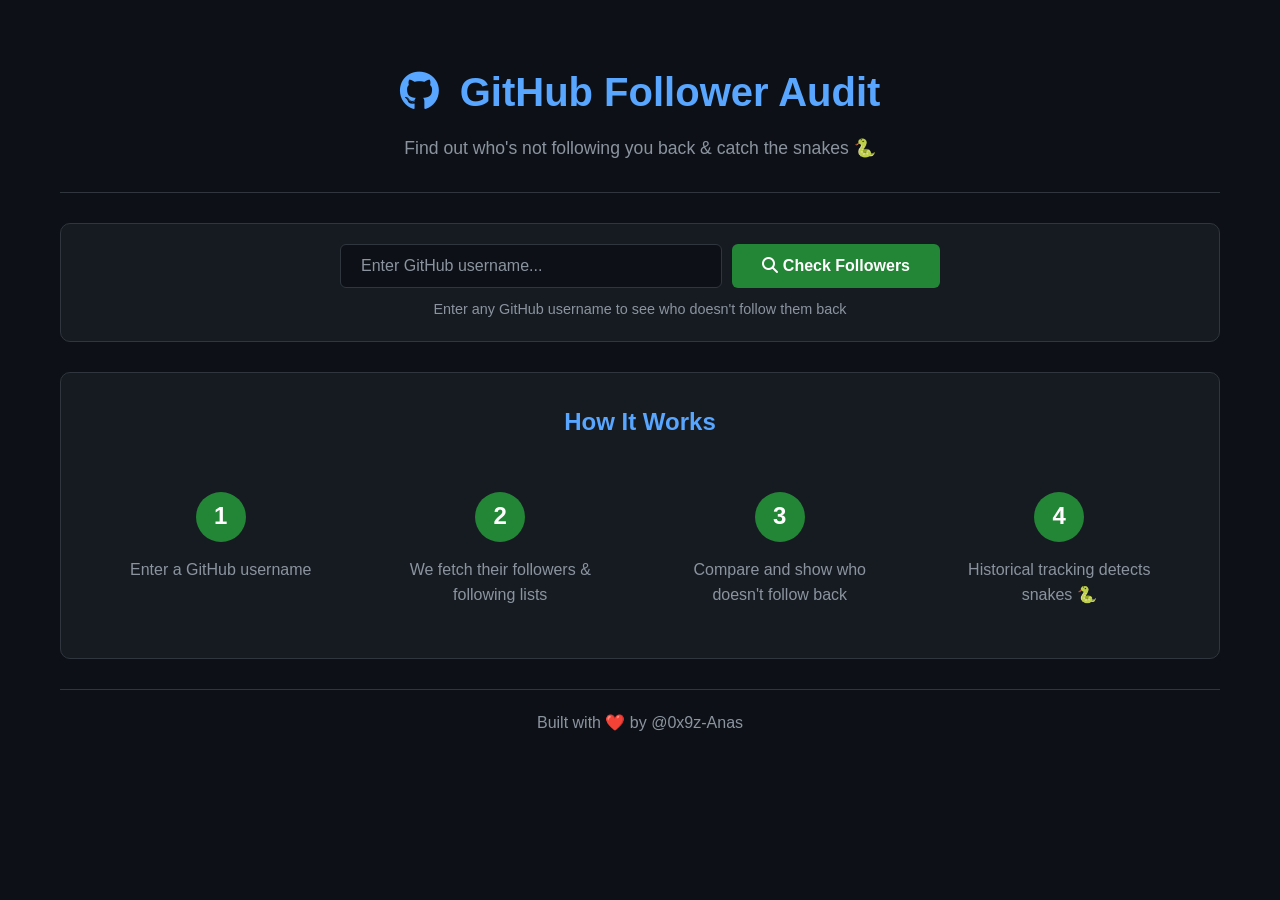
==== index.html @ 14755276 "Add files via upload" ====
<!DOCTYPE html>
<html lang="en">
<head>
    <meta charset="UTF-8">
    <meta name="viewport" content="width=device-width, initial-scale=1.0">
    <title>GitHub Follower Audit - Who's Not Following Back?</title>
    <link rel="stylesheet" href="css/style.css">
    <link rel="stylesheet" href="https://cdnjs.cloudflare.com/ajax/libs/font-awesome/6.4.0/css/all.min.css">
</head>
<body>
    <div class="container">
        <!-- Header -->
        <header>
            <h1><i class="fab fa-github"></i> GitHub Follower Audit</h1>
            <p class="subtitle">Find out who's not following you back & catch the snakes 🐍</p>
        </header>

        <!-- Search Section -->
        <section class="search-section">
            <div class="input-group">
                <input 
                    type="text" 
                    id="usernameInput" 
                    placeholder="Enter GitHub username..."
                    autocomplete="off"
                >
                <button id="checkButton" onclick="startAudit()">
                    <i class="fas fa-search"></i> Check Followers
                </button>
            </div>
            <p class="hint">Enter any GitHub username to see who doesn't follow them back</p>
        </section>

        <!-- Loading Spinner -->
        <div id="loading" class="loading hidden">
            <div class="spinner"></div>
            <p>Fetching data from GitHub...</p>
        </div>

        <!-- Error Message -->
        <div id="error" class="error hidden"></div>

        <!-- Stats Cards -->
        <section id="statsSection" class="stats-section hidden">
            <div class="stat-card followers">
                <i class="fas fa-users"></i>
                <div class="stat-info">
                    <span class="stat-number" id="followersCount">0</span>
                    <span class="stat-label">Followers</span>
                </div>
            </div>
            <div class="stat-card following">
                <i class="fas fa-user-plus"></i>
                <div class="stat-info">
                    <span class="stat-number" id="followingCount">0</span>
                    <span class="stat-label">Following</span>
                </div>
            </div>
            <div class="stat-card not-following-back">
                <i class="fas fa-user-minus"></i>
                <div class="stat-info">
                    <span class="stat-number" id="notFollowingBackCount">0</span>
                    <span class="stat-label">Not Following Back</span>
                </div>
            </div>
            <div class="stat-card snakes">
                <i class="fas fa-snake"></i>
                <div class="stat-info">
                    <span class="stat-number" id="snakesCount">0</span>
                    <span class="stat-label">Snakes Detected</span>
                </div>
            </div>
        </section>

        <!-- Results Section -->
        <section id="resultsSection" class="results-section hidden">
            <!-- Tabs -->
            <div class="tabs">
                <button class="tab active" onclick="switchTab('notFollowing')">
                    <i class="fas fa-user-slash"></i> Not Following Back
                </button>
                <button class="tab" onclick="switchTab('snakes')">
                    <i class="fas fa-snake"></i> Snakes 🐍
                </button>
            </div>

            <!-- Not Following Back List -->
            <div id="notFollowingTab" class="tab-content">
                <div class="table-container">
                    <table id="notFollowingTable">
                        <thead>
                            <tr>
                                <th>Avatar</th>
                                <th>Username</th>
                                <th>GitHub Profile</th>
                                <th>Action</th>
                            </tr>
                        </thead>
                        <tbody id="notFollowingBody">
                            <!-- Dynamic content -->
                        </tbody>
                    </table>
                </div>
                <div id="noNotFollowing" class="empty-state hidden">
                    <i class="fas fa-check-circle"></i>
                    <p>Everyone you follow follows you back! 🎉</p>
                </div>
            </div>

            <!-- Snakes List -->
            <div id="snakesTab" class="tab-content hidden">
                <div class="snake-alert">
                    <i class="fas fa-exclamation-triangle"></i>
                    <p>These users followed you, you followed back, then they unfollowed you!</p>
                </div>
                <div class="table-container">
                    <table id="snakesTable">
                        <thead>
                            <tr>
                                <th>Avatar</th>
                                <th>Username</th>
                                <th>GitHub Profile</th>
                                <th>Status</th>
                            </tr>
                        </thead>
                        <tbody id="snakesBody">
                            <!-- Dynamic content -->
                        </tbody>
                    </table>
                </div>
                <div id="noSnakes" class="empty-state hidden">
                    <i class="fas fa-shield-alt"></i>
                    <p>No snakes detected! Your followers are loyal 🛡️</p>
                </div>
            </div>
        </section>

        <!-- How It Works -->
        <section class="info-section">
            <h2>How It Works</h2>
            <div class="steps">
                <div class="step">
                    <span class="step-number">1</span>
                    <p>Enter a GitHub username</p>
                </div>
                <div class="step">
                    <span class="step-number">2</span>
                    <p>We fetch their followers & following lists</p>
                </div>
                <div class="step">
                    <span class="step-number">3</span>
                    <p>Compare and show who doesn't follow back</p>
                </div>
                <div class="step">
                    <span class="step-number">4</span>
                    <p>Historical tracking detects snakes 🐍</p>
                </div>
            </div>
        </section>

        <!-- Footer -->
        <footer>
            <p>Built with ❤️ by @0x9z-Anas</p>
        </footer>
    </div>

    <script src="js/github-api.js"></script>
    <script src="js/app.js"></script>
</body>
</html>
---- css/style.css ----
/* ===== CSS Variables ===== */
:root {
    --bg-primary: #0d1117;
    --bg-secondary: #161b22;
    --bg-tertiary: #21262d;
    --border-color: #30363d;
    --text-primary: #c9d1d9;
    --text-secondary: #8b949e;
    --text-link: #58a6ff;
    --green: #3fb950;
    --red: #f85149;
    --yellow: #d2991d;
    --purple: #a371f7;
    --button-bg: #238636;
    --button-hover: #2ea043;
    --card-shadow: 0 0 10px rgba(0, 0, 0, 0.3);
}

/* ===== Reset & Base Styles ===== */
* {
    margin: 0;
    padding: 0;
    box-sizing: border-box;
}

body {
    font-family: -apple-system, BlinkMacSystemFont, 'Segoe UI', 'Noto Sans', Helvetica, Arial, sans-serif;
    background-color: var(--bg-primary);
    color: var(--text-primary);
    line-height: 1.6;
    min-height: 100vh;
}

.container {
    max-width: 1200px;
    margin: 0 auto;
    padding: 20px;
}

/* ===== Header ===== */
header {
    text-align: center;
    padding: 40px 20px 30px;
    border-bottom: 1px solid var(--border-color);
    margin-bottom: 30px;
}

header h1 {
    font-size: 2.5rem;
    margin-bottom: 10px;
    color: var(--text-link);
}

header h1 i {
    margin-right: 10px;
}

.subtitle {
    color: var(--text-secondary);
    font-size: 1.1rem;
}

/* ===== Search Section ===== */
.search-section {
    text-align: center;
    padding: 20px;
    background-color: var(--bg-secondary);
    border-radius: 10px;
    border: 1px solid var(--border-color);
    margin-bottom: 30px;
}

.input-group {
    display: flex;
    gap: 10px;
    max-width: 600px;
    margin: 0 auto 10px;
}

#usernameInput {
    flex: 1;
    padding: 12px 20px;
    font-size: 1rem;
    background-color: var(--bg-primary);
    border: 1px solid var(--border-color);
    border-radius: 6px;
    color: var(--text-primary);
    outline: none;
    transition: border-color 0.3s;
}

#usernameInput:focus {
    border-color: var(--text-link);
}

#usernameInput::placeholder {
    color: var(--text-secondary);
}

#checkButton {
    padding: 12px 30px;
    font-size: 1rem;
    background-color: var(--button-bg);
    color: white;
    border: none;
    border-radius: 6px;
    cursor: pointer;
    font-weight: 600;
    transition: background-color 0.3s;
    white-space: nowrap;
}

#checkButton:hover {
    background-color: var(--button-hover);
}

.hint {
    color: var(--text-secondary);
    font-size: 0.9rem;
}

/* ===== Loading Spinner ===== */
.loading {
    text-align: center;
    padding: 40px;
}

.spinner {
    border: 4px solid var(--border-color);
    border-top: 4px solid var(--text-link);
    border-radius: 50%;
    width: 50px;
    height: 50px;
    animation: spin 1s linear infinite;
    margin: 0 auto 20px;
}

@keyframes spin {
    0% { transform: rotate(0deg); }
    100% { transform: rotate(360deg); }
}

/* ===== Error Message ===== */
.error {
    background-color: rgba(248, 81, 73, 0.1);
    border: 1px solid var(--red);
    color: var(--red);
    padding: 15px 20px;
    border-radius: 6px;
    margin-bottom: 20px;
    text-align: center;
}

/* ===== Stats Cards ===== */
.stats-section {
    display: grid;
    grid-template-columns: repeat(auto-fit, minmax(250px, 1fr));
    gap: 20px;
    margin-bottom: 30px;
}

.stat-card {
    background-color: var(--bg-secondary);
    border: 1px solid var(--border-color);
    border-radius: 10px;
    padding: 20px;
    display: flex;
    align-items: center;
    gap: 20px;
    transition: transform 0.3s;
}

.stat-card:hover {
    transform: translateY(-2px);
    box-shadow: var(--card-shadow);
}

.stat-card i {
    font-size: 2.5rem;
}

.stat-card.followers i { color: var(--text-link); }
.stat-card.following i { color: var(--green); }
.stat-card.not-following-back i { color: var(--yellow); }
.stat-card.snakes i { color: var(--red); }

.stat-info {
    display: flex;
    flex-direction: column;
}

.stat-number {
    font-size: 2rem;
    font-weight: bold;
}

.stat-label {
    color: var(--text-secondary);
    font-size: 0.9rem;
}

/* ===== Results Section ===== */
.results-section {
    background-color: var(--bg-secondary);
    border: 1px solid var(--border-color);
    border-radius: 10px;
    overflow: hidden;
    margin-bottom: 30px;
}

.tabs {
    display: flex;
    border-bottom: 1px solid var(--border-color);
}

.tab {
    flex: 1;
    padding: 15px;
    background: none;
    border: none;
    color: var(--text-secondary);
    font-size: 1rem;
    cursor: pointer;
    transition: all 0.3s;
    font-weight: 600;
}

.tab:hover {
    background-color: var(--bg-tertiary);
    color: var(--text-primary);
}

.tab.active {
    color: var(--text-link);
    border-bottom: 2px solid var(--text-link);
    background-color: var(--bg-tertiary);
}

.tab-content {
    padding: 20px;
}

/* ===== Tables ===== */
.table-container {
    overflow-x: auto;
}

table {
    width: 100%;
    border-collapse: collapse;
}

thead {
    background-color: var(--bg-tertiary);
}

th {
    padding: 12px 15px;
    text-align: left;
    font-weight: 600;
    color: var(--text-secondary);
    border-bottom: 1px solid var(--border-color);
}

td {
    padding: 12px 15px;
    border-bottom: 1px solid var(--border-color);
}

tbody tr:hover {
    background-color: var(--bg-tertiary);
}

.avatar-img {
    width: 40px;
    height: 40px;
    border-radius: 50%;
    border: 2px solid var(--border-color);
}

.profile-link {
    color: var(--text-link);
    text-decoration: none;
    font-weight: 500;
}

.profile-link:hover {
    text-decoration: underline;
}

.unfollow-btn {
    padding: 6px 15px;
    background-color: var(--red);
    color: white;
    border: none;
    border-radius: 4px;
    cursor: pointer;
    font-size: 0.9rem;
    transition: background-color 0.3s;
}

.unfollow-btn:hover {
    background-color: #da3633;
}

.snake-badge {
    display: inline-block;
    padding: 4px 10px;
    background-color: rgba(248, 81, 73, 0.2);
    color: var(--red);
    border-radius: 20px;
    font-size: 0.85rem;
    font-weight: 600;
}

/* ===== Snake Alert ===== */
.snake-alert {
    background-color: rgba(248, 81, 73, 0.1);
    border: 1px solid var(--red);
    border-radius: 6px;
    padding: 15px;
    margin-bottom: 20px;
    display: flex;
    align-items: center;
    gap: 10px;
    color: var(--red);
}

.snake-alert i {
    font-size: 1.5rem;
}

/* ===== Empty States ===== */
.empty-state {
    text-align: center;
    padding: 40px 20px;
    color: var(--text-secondary);
}

.empty-state i {
    font-size: 4rem;
    margin-bottom: 15px;
    color: var(--green);
}

.empty-state p {
    font-size: 1.2rem;
}

/* ===== Info Section ===== */
.info-section {
    background-color: var(--bg-secondary);
    border: 1px solid var(--border-color);
    border-radius: 10px;
    padding: 30px;
    margin-bottom: 30px;
}

.info-section h2 {
    text-align: center;
    margin-bottom: 30px;
    color: var(--text-link);
}

.steps {
    display: grid;
    grid-template-columns: repeat(auto-fit, minmax(200px, 1fr));
    gap: 20px;
}

.step {
    text-align: center;
    padding: 20px;
}

.step-number {
    display: inline-flex;
    align-items: center;
    justify-content: center;
    width: 50px;
    height: 50px;
    background-color: var(--button-bg);
    color: white;
    border-radius: 50%;
    font-size: 1.5rem;
    font-weight: bold;
    margin-bottom: 15px;
}

.step p {
    color: var(--text-secondary);
}

/* ===== Footer ===== */
footer {
    text-align: center;
    padding: 20px;
    color: var(--text-secondary);
    border-top: 1px solid var(--border-color);
}

footer a {
    color: var(--text-link);
    text-decoration: none;
}

footer a:hover {
    text-decoration: underline;
}

/* ===== Utility Classes ===== */
.hidden {
    display: none !important;
}

/* ===== Responsive Design ===== */
@media (max-width: 768px) {
    header h1 {
        font-size: 1.8rem;
    }
    
    .input-group {
        flex-direction: column;
    }
    
    #checkButton {
        width: 100%;
    }
    
    .stats-section {
        grid-template-columns: 1fr;
    }
    
    .tabs {
        flex-direction: column;
    }
    
    .tab {
        border-bottom: 1px solid var(--border-color);
    }
    
    .tab.active {
        border-bottom: 2px solid var(--text-link);
    }
}
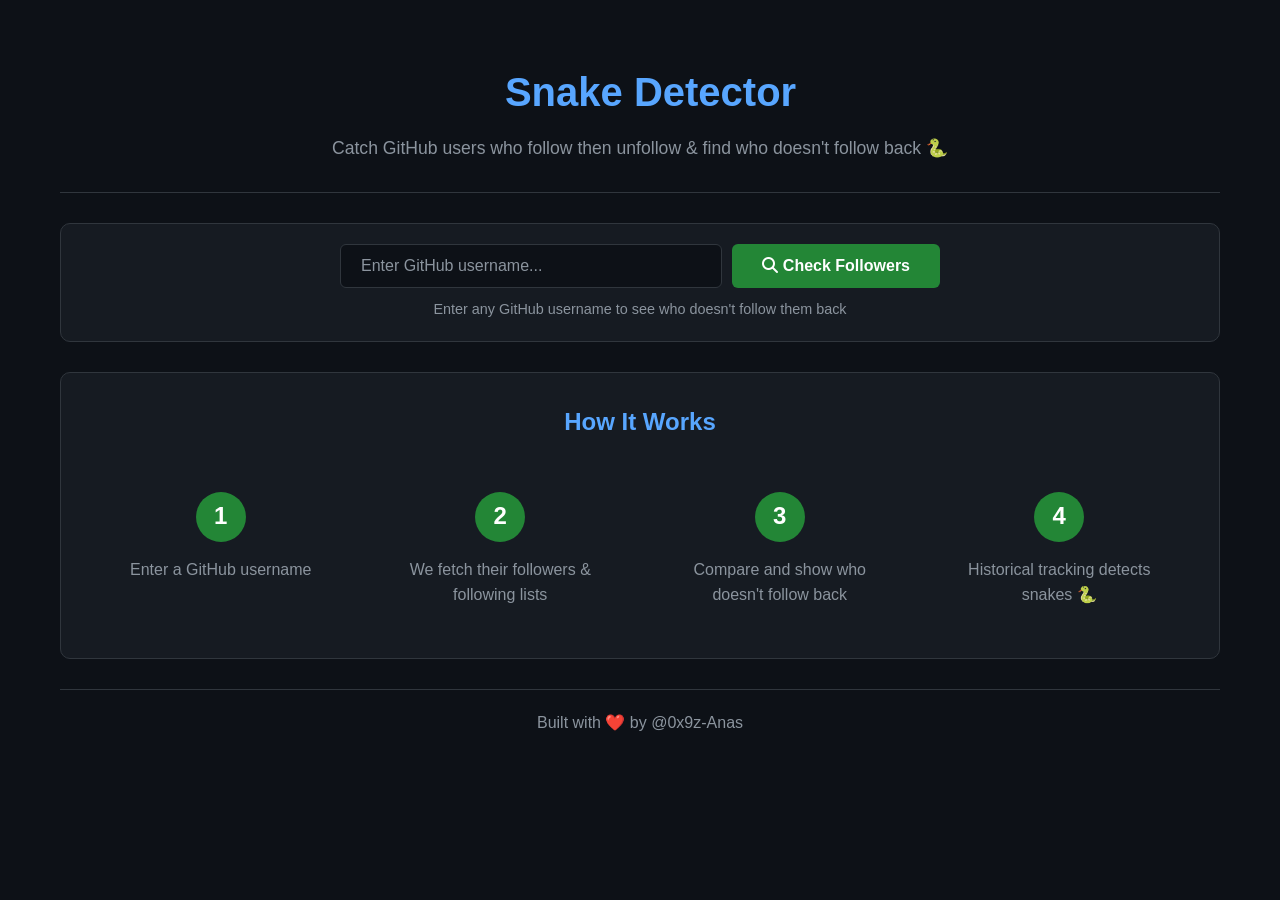
==== commit 92fe58cd: "Update index.html" ====
--- a/index.html
+++ b/index.html
@@ -3,7 +3,7 @@
 <head>
     <meta charset="UTF-8">
     <meta name="viewport" content="width=device-width, initial-scale=1.0">
-    <title>GitHub Follower Audit - Who's Not Following Back?</title>
+    <title>🐍 Snake Detector - Catch GitHub Follow-Unfollow Snakes</title>
     <link rel="stylesheet" href="css/style.css">
     <link rel="stylesheet" href="https://cdnjs.cloudflare.com/ajax/libs/font-awesome/6.4.0/css/all.min.css">
 </head>
@@ -11,10 +11,9 @@
     <div class="container">
         <!-- Header -->
         <header>
-            <h1><i class="fab fa-github"></i> GitHub Follower Audit</h1>
-            <p class="subtitle">Find out who's not following you back & catch the snakes 🐍</p>
+            <h1><i class="fas fa-snake"></i> Snake Detector</h1>
+            <p class="subtitle">Catch GitHub users who follow then unfollow & find who doesn't follow back 🐍</p>
         </header>
-
         <!-- Search Section -->
         <section class="search-section">
             <div class="input-group">
@@ -167,4 +166,4 @@
     <script src="js/github-api.js"></script>
     <script src="js/app.js"></script>
 </body>
-</html>+</html>
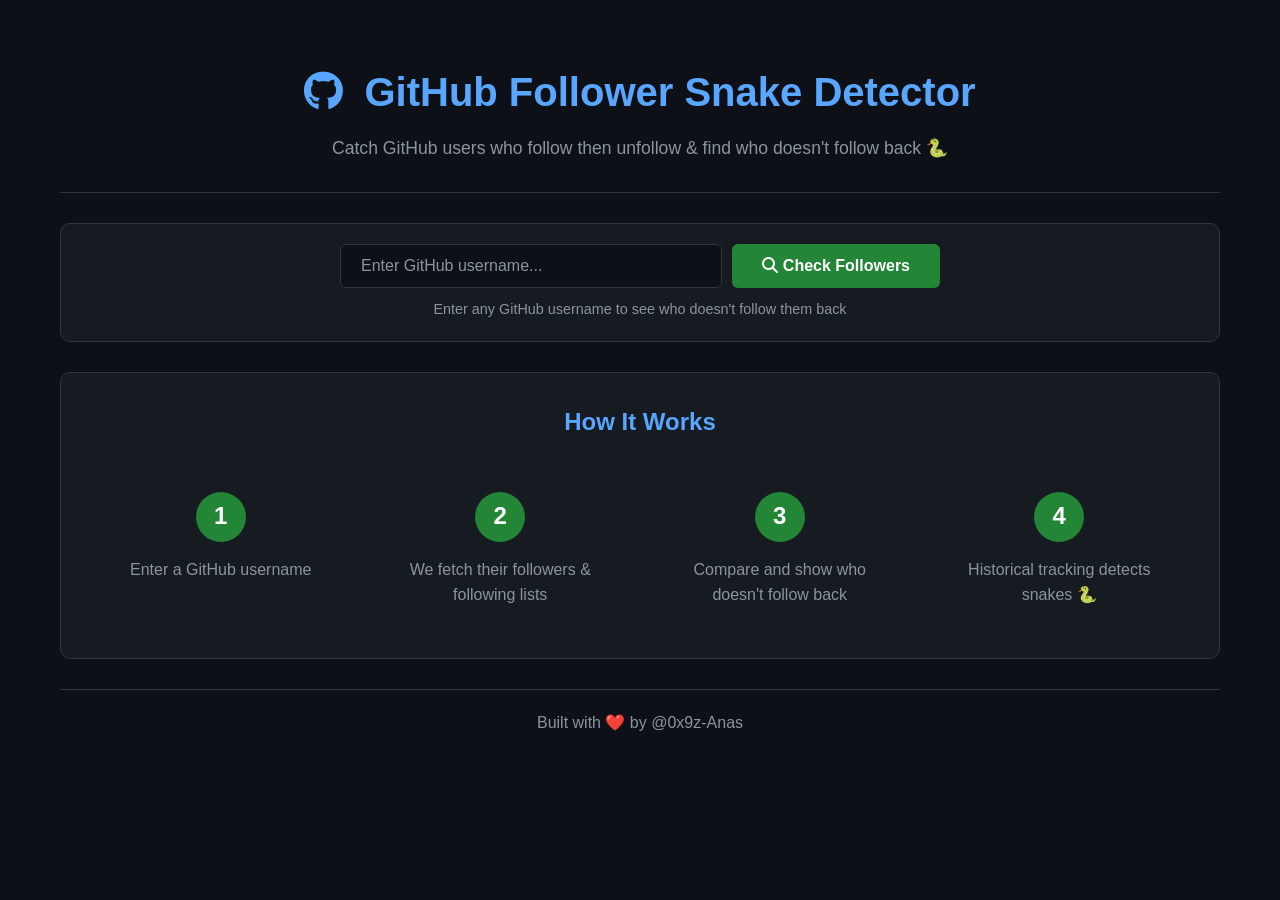
==== commit b03a7891: "Update index.html" ====
--- a/index.html
+++ b/index.html
@@ -11,7 +11,7 @@
     <div class="container">
         <!-- Header -->
         <header>
-            <h1><i class="fas fa-snake"></i> Snake Detector</h1>
+            <h1><i class="fab fa-github"></i> GitHub Follower Snake Detector</h1>
             <p class="subtitle">Catch GitHub users who follow then unfollow & find who doesn't follow back 🐍</p>
         </header>
         <!-- Search Section -->
